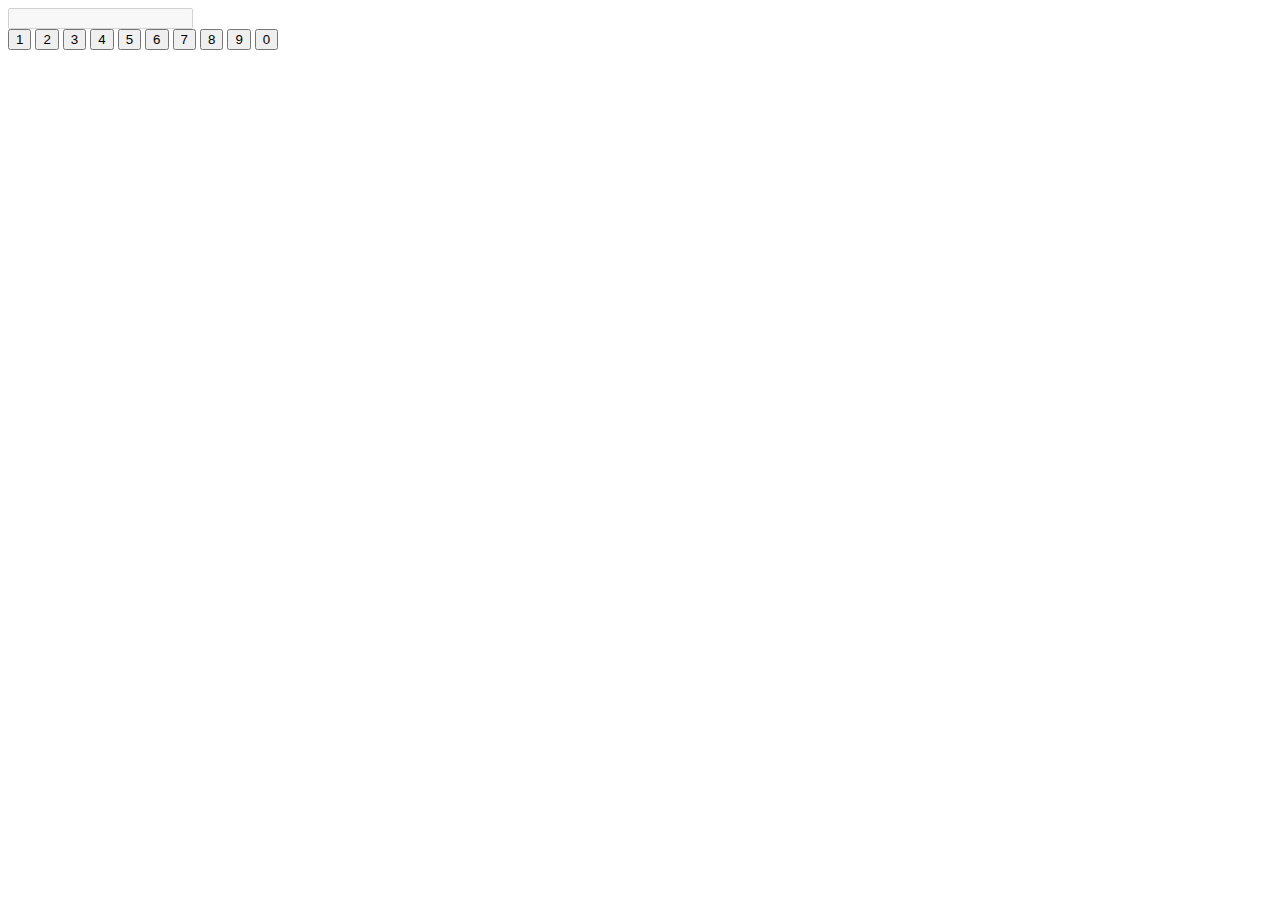
==== ai.html @ cf84700f "add the function to display numbers in the input" ====
<!DOCTYPE html>
<html>
<head>
  <title>Number Appender</title>
  <script src="https://code.jquery.com/jquery-3.6.0.min.js"></script>
</head>
<body>
  <input type="text" id="numberInput" disabled>
  <br>
  <button class="numberButton">1</button>
  <button class="numberButton">2</button>
  <button class="numberButton">3</button>
  <button class="numberButton">4</button>
  <button class="numberButton">5</button>
  <button class="numberButton">6</button>
  <button class="numberButton">7</button>
  <button class="numberButton">8</button>
  <button class="numberButton">9</button>
  <button class="numberButton">0</button>

  <script>
    $(document).ready(function() {
      // Attach a click event handler to number buttons
      $('.numberButton').click(function() {
        var number = $(this).text();
        var currentInput = $('#numberInput').val();
        $('#numberInput').val(currentInput + number);
      });
    });
  </script>
</body>
</html>
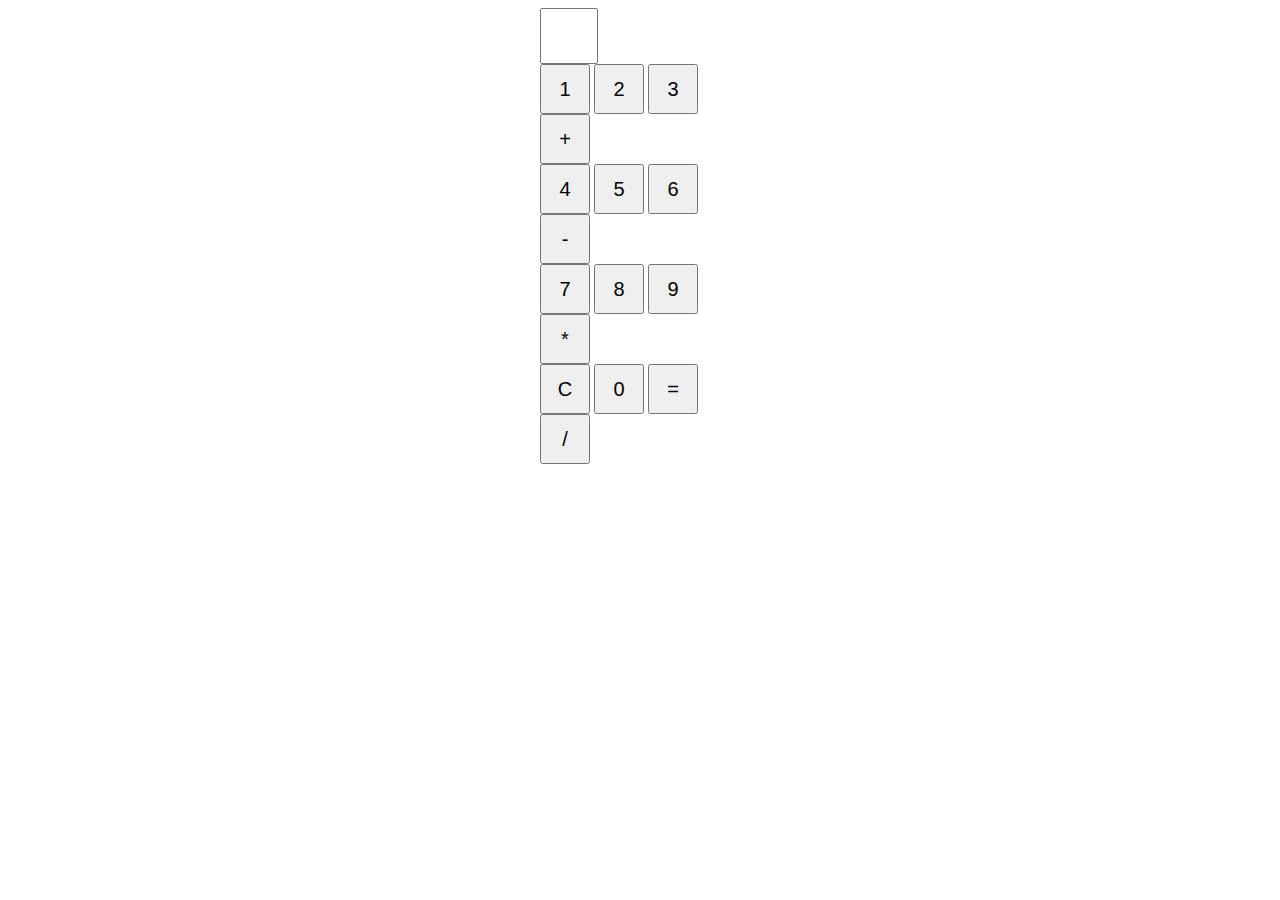
==== commit dd2262b9: "use the try block to test out a code" ====
--- a/ai.html
+++ b/ai.html
@@ -1,32 +1,61 @@
 <!DOCTYPE html>
 <html>
 <head>
-  <title>Number Appender</title>
-  <script src="https://code.jquery.com/jquery-3.6.0.min.js"></script>
+    <title>Simple Calculator</title>
+    <script src="https://code.jquery.com/jquery-3.6.0.min.js"></script>
+    <style>
+        .calculator {
+            width: 200px;
+            margin: 0 auto;
+        }
+        input[type="text"], input[type="button"] {
+            width: 50px;
+            height: 50px;
+            font-size: 20px;
+        }
+    </style>
 </head>
 <body>
-  <input type="text" id="numberInput" disabled>
-  <br>
-  <button class="numberButton">1</button>
-  <button class="numberButton">2</button>
-  <button class="numberButton">3</button>
-  <button class="numberButton">4</button>
-  <button class="numberButton">5</button>
-  <button class="numberButton">6</button>
-  <button class="numberButton">7</button>
-  <button class="numberButton">8</button>
-  <button class="numberButton">9</button>
-  <button class="numberButton">0</button>
+    <div class="calculator">
+        <input type="text" id="display" readonly>
+        <br>
+        <input type="button" value="1" onclick="appendToDisplay('1')">
+        <input type="button" value="2" onclick="appendToDisplay('2')">
+        <input type="button" value="3" onclick="appendToDisplay('3')">
+        <input type="button" value="+" onclick="appendToDisplay('+')">
+        <br>
+        <input type="button" value="4" onclick="appendToDisplay('4')">
+        <input type="button" value="5" onclick="appendToDisplay('5')">
+        <input type="button" value="6" onclick="appendToDisplay('6')">
+        <input type="button" value="-" onclick="appendToDisplay('-')">
+        <br>
+        <input type="button" value="7" onclick="appendToDisplay('7')">
+        <input type="button" value="8" onclick="appendToDisplay('8')">
+        <input type="button" value="9" onclick="appendToDisplay('9')">
+        <input type="button" value="*" onclick="appendToDisplay('*')">
+        <br>
+        <input type="button" value="C" onclick="clearDisplay()">
+        <input type="button" value="0" onclick="appendToDisplay('0')">
+        <input type="button" value="=" onclick="calculate()">
+        <input type="button" value="/" onclick="appendToDisplay('/')">
+    </div>
 
-  <script>
-    $(document).ready(function() {
-      // Attach a click event handler to number buttons
-      $('.numberButton').click(function() {
-        var number = $(this).text();
-        var currentInput = $('#numberInput').val();
-        $('#numberInput').val(currentInput + number);
-      });
-    });
-  </script>
+    <script>
+        function appendToDisplay(value) {
+            $("#display").val($("#display").val() + value);
+        }
+
+        function clearDisplay() {
+            $("#display").val("");
+        }
+
+        // function calculate() {
+        //     try {
+        //         $("#display").val(eval($("#display").val()));
+        //     } catch (error) {
+        //         $("#display").val("Error");
+        //     }
+        // }
+    </script>
 </body>
 </html>
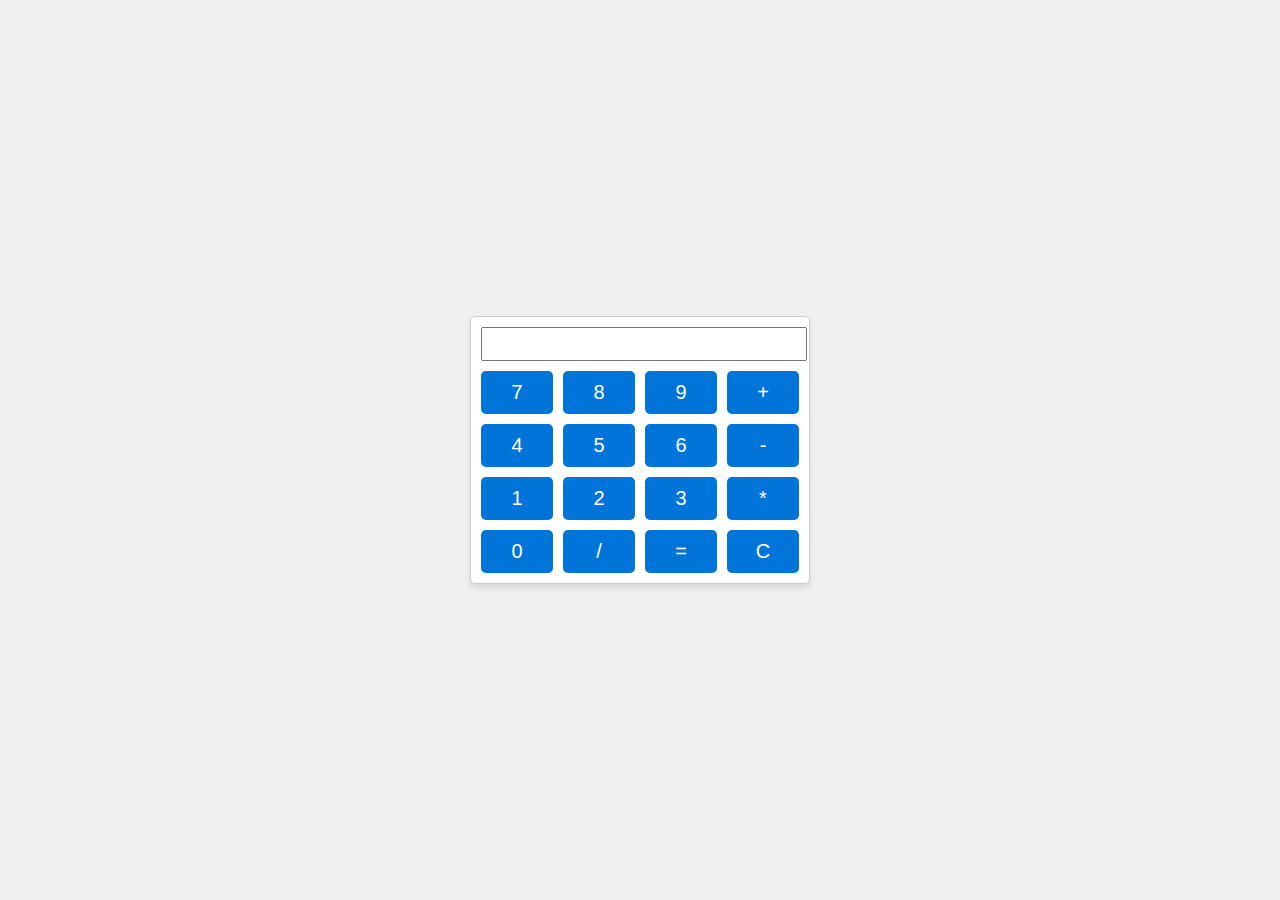
==== commit c9812b0a: "asample before writing the actual code" ====
--- a/ai.html
+++ b/ai.html
@@ -1,61 +1,111 @@
 <!DOCTYPE html>
-<html>
+<html lang="en">
 <head>
+    <meta charset="UTF-8">
+    <meta name="viewport" content="width=device-width, initial-scale=1.0">
+    <!-- <link rel="stylesheet" href="styles.css"> -->
     <title>Simple Calculator</title>
-    <script src="https://code.jquery.com/jquery-3.6.0.min.js"></script>
-    <style>
-        .calculator {
-            width: 200px;
-            margin: 0 auto;
-        }
-        input[type="text"], input[type="button"] {
-            width: 50px;
-            height: 50px;
-            font-size: 20px;
-        }
-    </style>
 </head>
 <body>
     <div class="calculator">
         <input type="text" id="display" readonly>
-        <br>
-        <input type="button" value="1" onclick="appendToDisplay('1')">
-        <input type="button" value="2" onclick="appendToDisplay('2')">
-        <input type="button" value="3" onclick="appendToDisplay('3')">
-        <input type="button" value="+" onclick="appendToDisplay('+')">
-        <br>
-        <input type="button" value="4" onclick="appendToDisplay('4')">
-        <input type="button" value="5" onclick="appendToDisplay('5')">
-        <input type="button" value="6" onclick="appendToDisplay('6')">
-        <input type="button" value="-" onclick="appendToDisplay('-')">
-        <br>
-        <input type="button" value="7" onclick="appendToDisplay('7')">
-        <input type="button" value="8" onclick="appendToDisplay('8')">
-        <input type="button" value="9" onclick="appendToDisplay('9')">
-        <input type="button" value="*" onclick="appendToDisplay('*')">
-        <br>
-        <input type="button" value="C" onclick="clearDisplay()">
-        <input type="button" value="0" onclick="appendToDisplay('0')">
-        <input type="button" value="=" onclick="calculate()">
-        <input type="button" value="/" onclick="appendToDisplay('/')">
+        <div class="buttons">
+            <button class="number" value="7">7</button>
+            <button class="number" value="8">8</button>
+            <button class="number" value="9">9</button>
+            <button class="operator" value="+">+</button>
+            <button class="number" value="4">4</button>
+            <button class="number" value="5">5</button>
+            <button class="number" value="6">6</button>
+            <button class="operator" value="-">-</button>
+            <button class="number" value="1">1</button>
+            <button class="number" value="2">2</button>
+            <button class="number" value="3">3</button>
+            <button class="operator" value="*">*</button>
+            <button class="number" value="0">0</button>
+            <button class="operator" value="/">/</button>
+            <button id="calculate">=</button>
+            <button id="clear">C</button>
+        </div>
     </div>
+    <script src="./js/jquery-3.7.1.min.js"></script>
+    <style>
+        body {
+    display: flex;
+    justify-content: center;
+    align-items: center;
+    height: 100vh;
+    margin: 0;
+    background-color: #f0f0f0;
+}
 
+.calculator {
+    background-color: #fff;
+    border: 1px solid #ccc;
+    border-radius: 5px;
+    padding: 10px;
+    box-shadow: 0 4px 6px rgba(0, 0, 0, 0.1);
+    text-align: center;
+}
+
+#display {
+    width: 100%;
+    font-size: 24px;
+    margin-bottom: 10px;
+}
+
+.buttons {
+    display: grid;
+    grid-template-columns: repeat(4, 1fr);
+    gap: 10px;
+}
+
+button {
+    width: 100%;
+    padding: 10px;
+    font-size: 20px;
+    background-color: #0074d9;
+    color: #fff;
+    border: none;
+    border-radius: 5px;
+    cursor: pointer;
+    transition: background-color 0.2s;
+}
+
+button:hover {
+    background-color: #0056b3;
+}
+
+    </style>
     <script>
-        function appendToDisplay(value) {
-            $("#display").val($("#display").val() + value);
-        }
+        $(document).ready(function () {
+    let displayValue = "";
 
-        function clearDisplay() {
-            $("#display").val("");
-        }
+    $(".number").click(function () {
+        displayValue += $(this).val();
+        $("#display").val(displayValue);
+    });
 
-        // function calculate() {
-        //     try {
-        //         $("#display").val(eval($("#display").val()));
-        //     } catch (error) {
-        //         $("#display").val("Error");
-        //     }
-        // }
+    // $(".operator").click(function () {
+    //     displayValue += $(this).val();
+    //     $("#display").val(displayValue);
+    // });
+
+    // $("#clear").click(function () {
+    //     displayValue = "";
+    //     $("#display").val("");
+    // });
+
+    // $("#calculate").click(function () {
+    //     try {
+    //         displayValue = eval(displayValue);
+    //         $("#display").val(displayValue);
+    //     } catch (error) {
+    //         $("#display").val("Error");
+    //     }
+    // });
+});
+
     </script>
 </body>
 </html>
